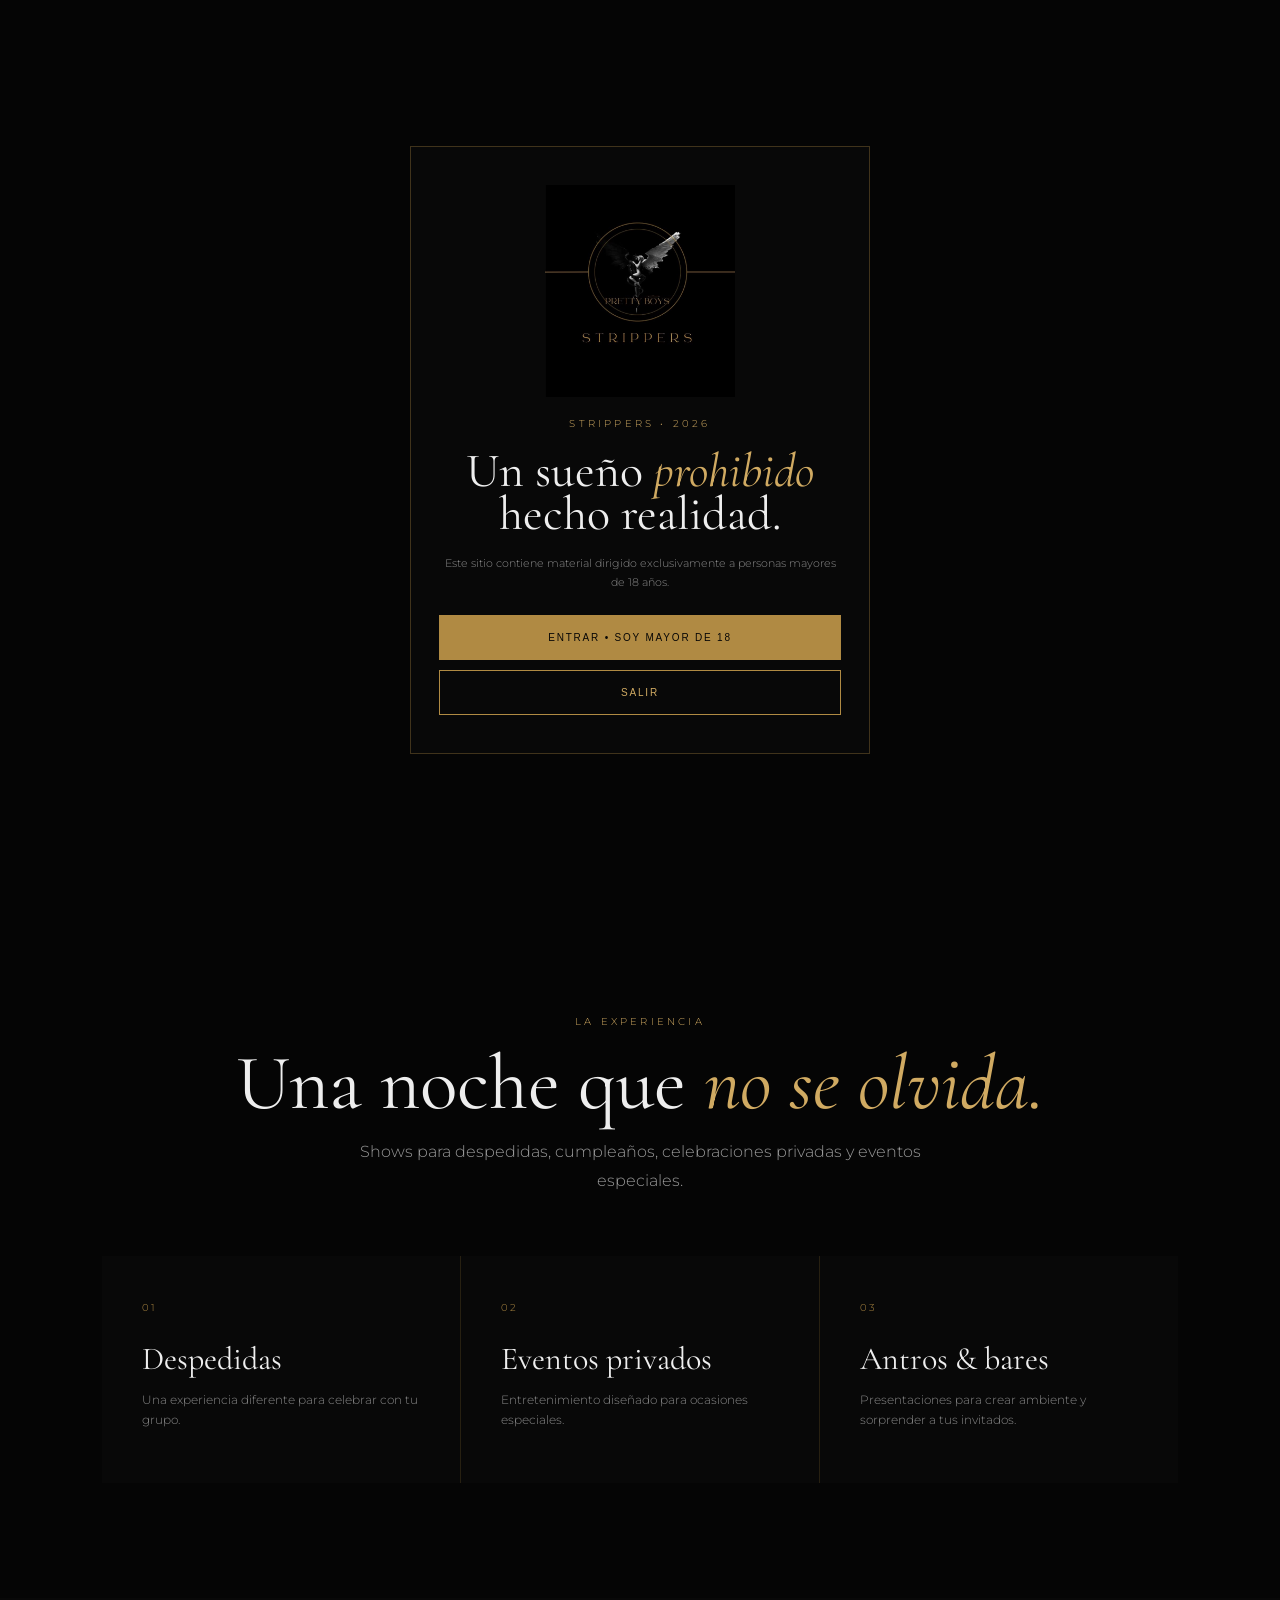
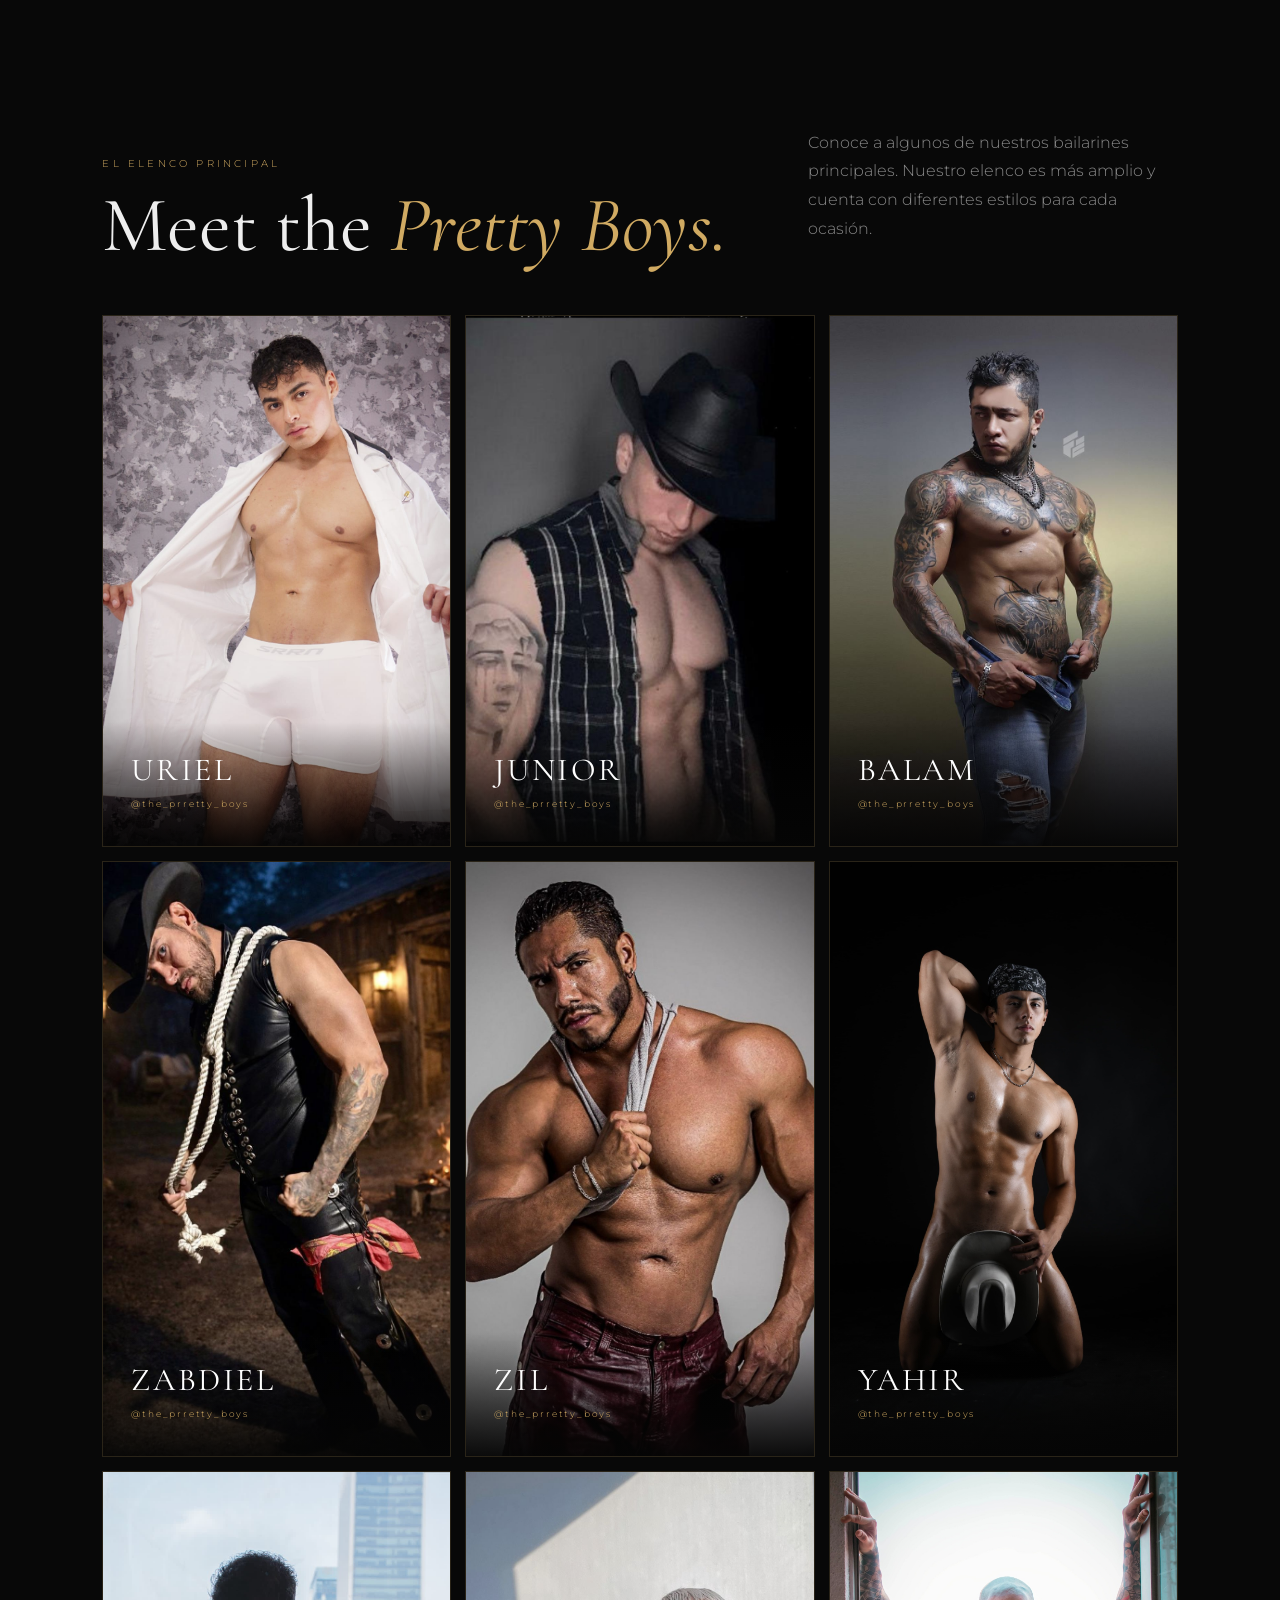
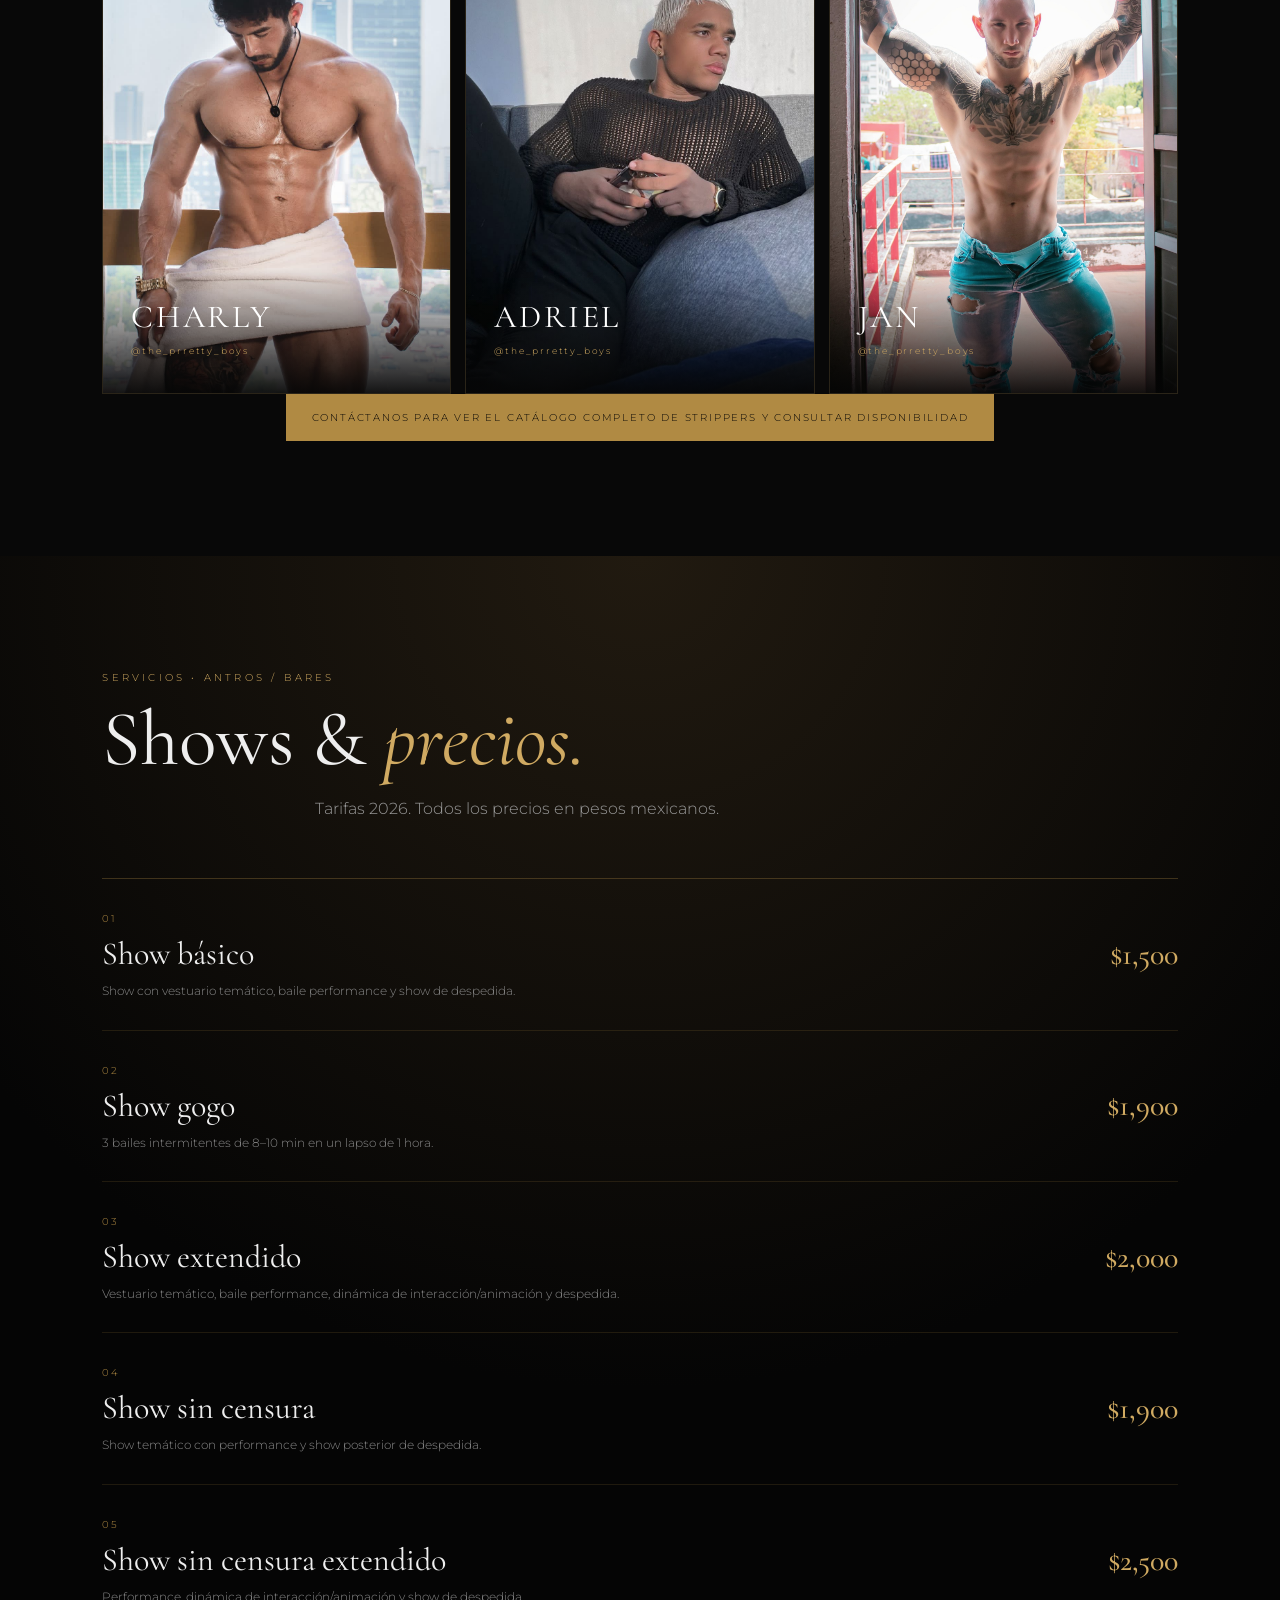
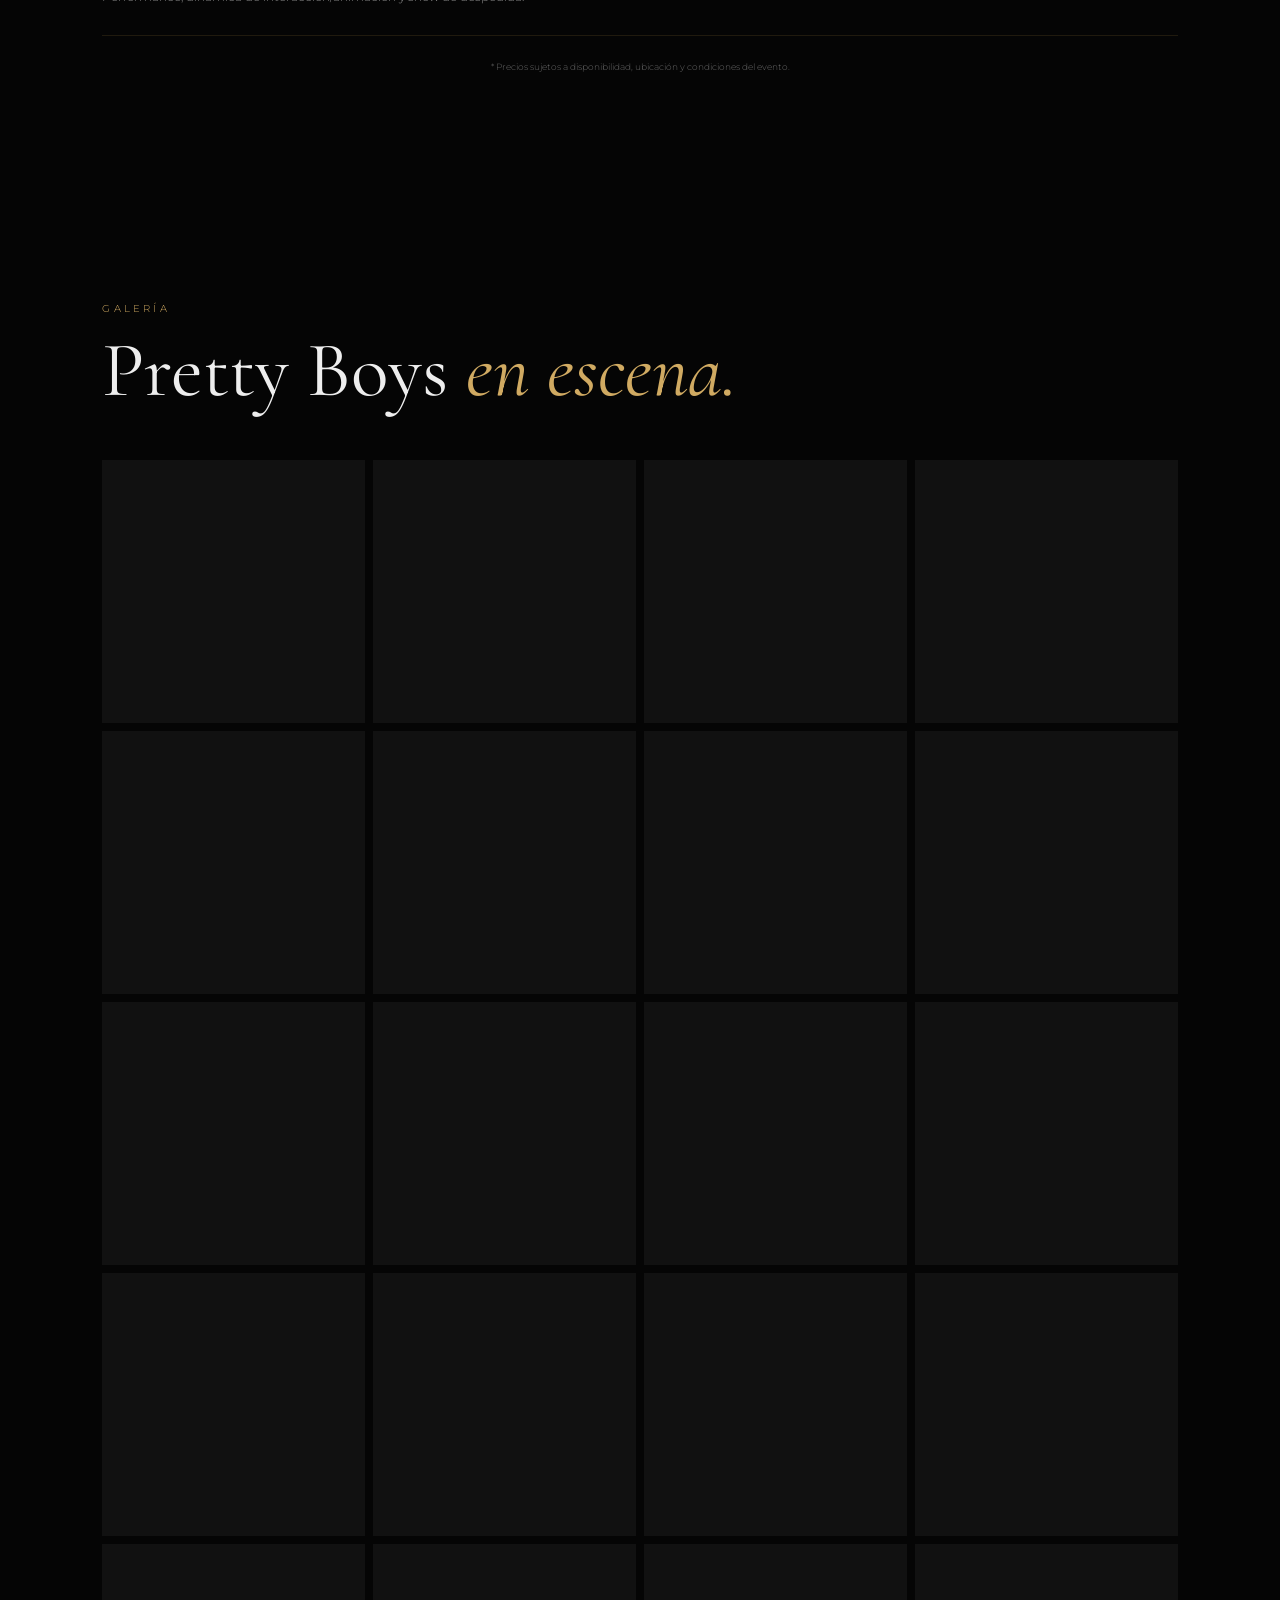
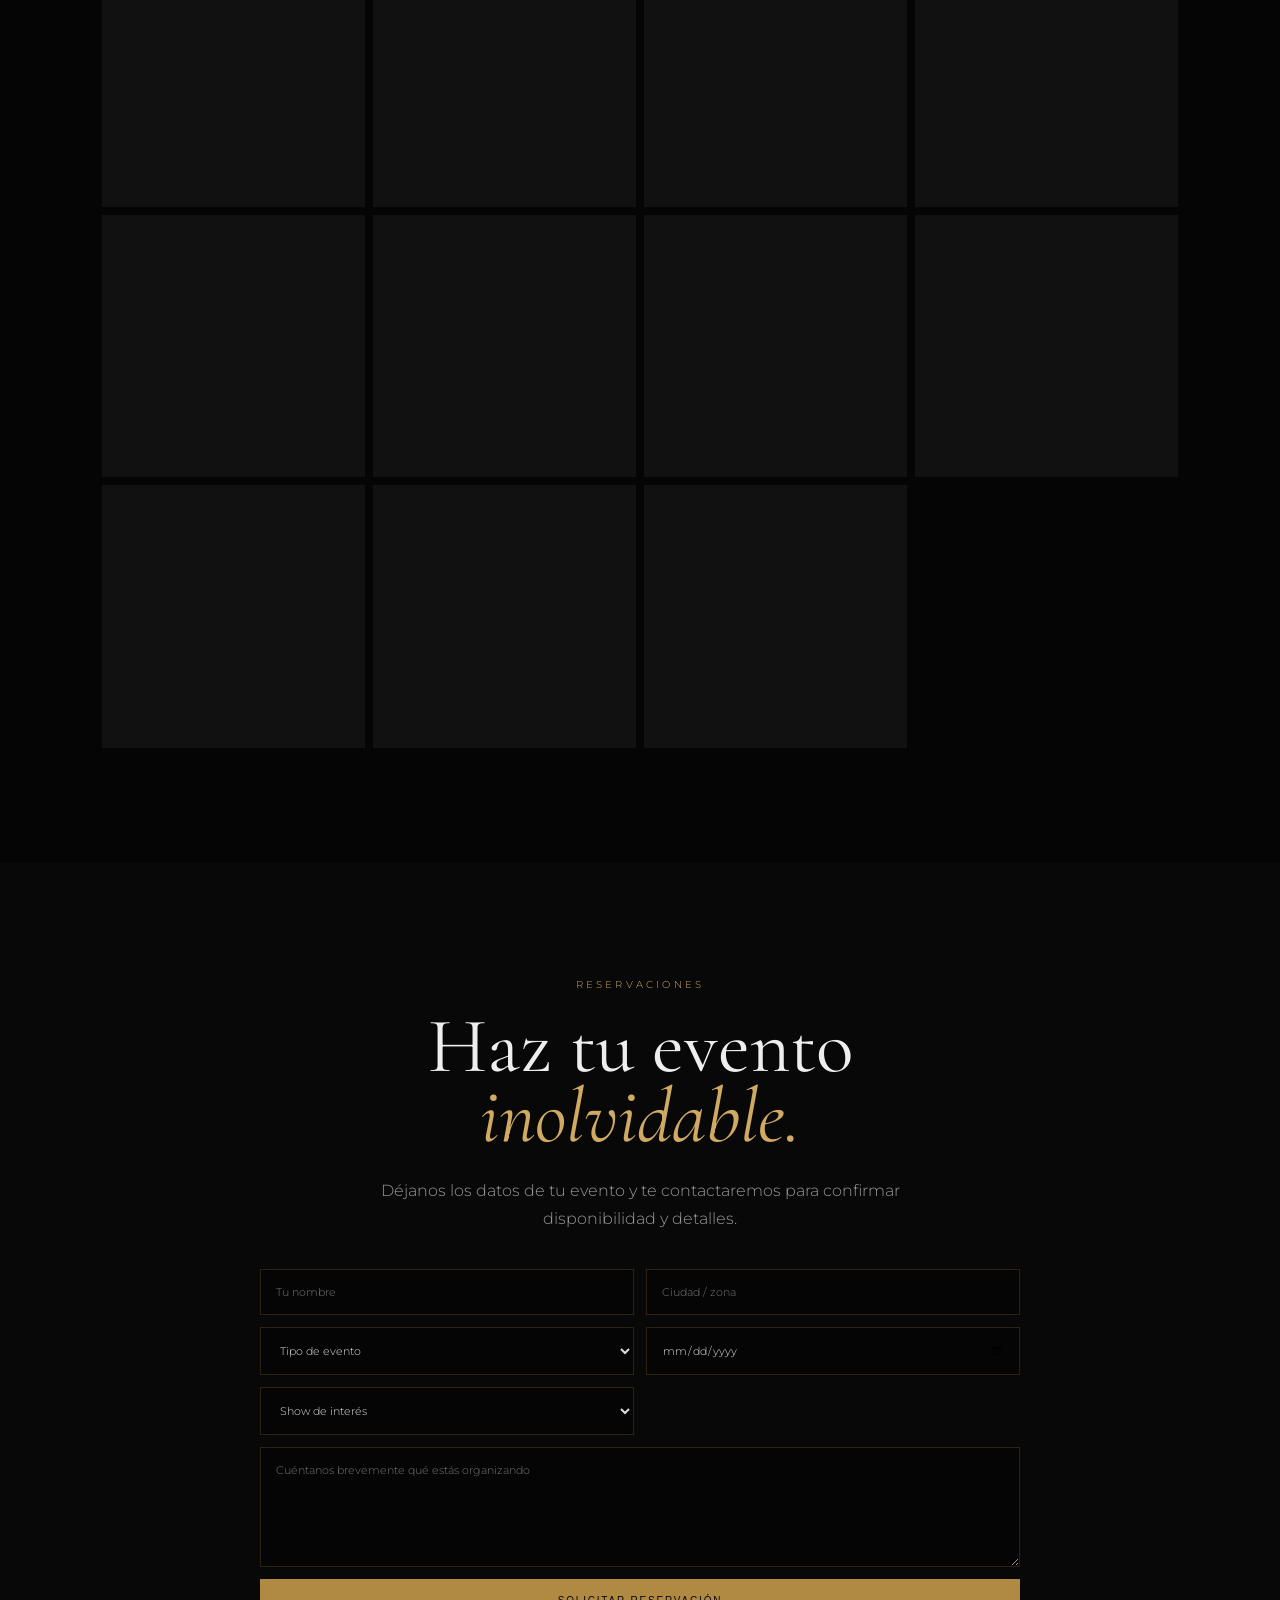
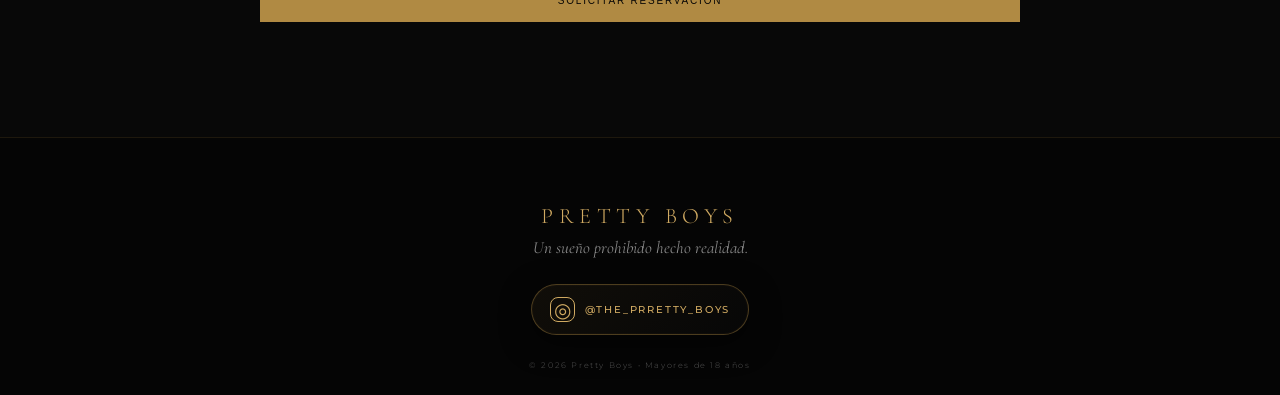
==== invitacion/index.html @ 8bb69df2 "Create dedicated WhatsApp invitation page" ====
<!doctype html>
<html lang="es">
<head>
<meta charset="utf-8">
<meta name="viewport" content="width=device-width,initial-scale=1">
<title>Pretty Boys | Estás invitado</title>
<meta name="description" content="Un sueño prohibido hecho realidad. Descubre nuestro elenco, servicios y galería.">
<meta property="og:title" content="Pretty Boys | Estás invitado">
<meta property="og:description" content="Un sueño prohibido hecho realidad. Descubre nuestro elenco, servicios y galería.">
<meta property="og:type" content="website">
<meta property="og:url" content="https://charlymedina16-ops.github.io/pretty-boys-web/invitacion/">
<meta property="og:image" content="https://charlymedina16-ops.github.io/pretty-boys-web/assets/pretty-boys-whatsapp-card-hd.jpg">
<meta property="og:image:width" content="1182">
<meta property="og:image:height" content="628">
<meta name="twitter:card" content="summary_large_image">
<meta name="twitter:title" content="Pretty Boys | Estás invitado">
<meta name="twitter:description" content="Un sueño prohibido hecho realidad.">
<meta name="twitter:image" content="https://charlymedina16-ops.github.io/pretty-boys-web/assets/pretty-boys-whatsapp-card-hd.jpg">
<meta http-equiv="refresh" content="0;url=../">
<style>
html,body{margin:0;background:#050505;color:#fff;font-family:Arial,sans-serif;text-align:center}
main{min-height:100vh;display:grid;place-items:center;padding:24px;box-sizing:border-box}
.card{max-width:900px;width:100%}.card img{width:100%;height:auto;display:block;border-radius:10px}
a{display:inline-block;margin-top:22px;padding:14px 24px;border:1px solid #c9a54a;color:#e5c66b;text-decoration:none}
</style>
</head>
<body>
<main><div class="card">
<img src="../assets/pretty-boys-whatsapp-card-hd.jpg" alt="Pretty Boys — Estás invitado">
<a href="../">ENTRAR AL SITIO</a>
</div></main>
</body>
</html>
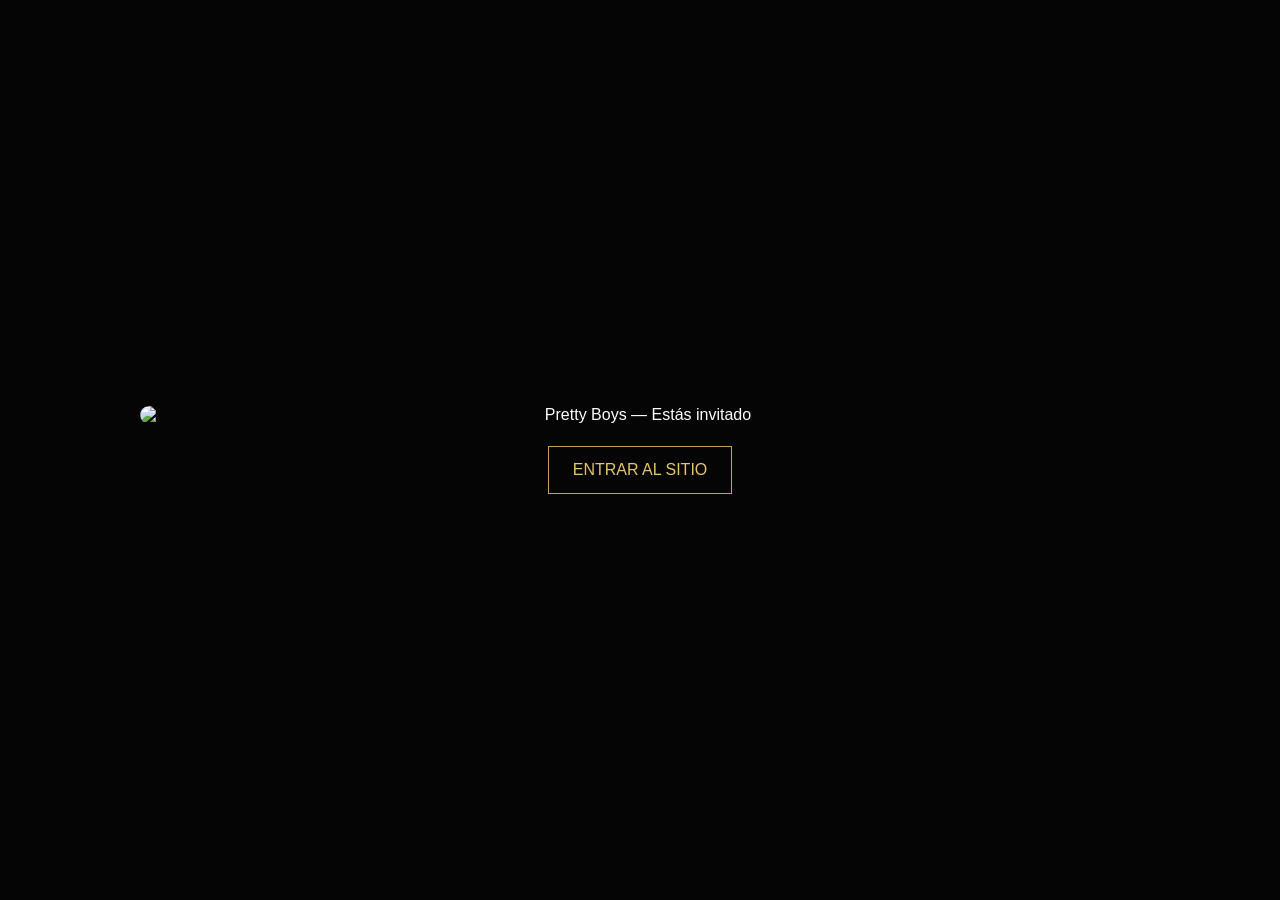
==== commit 36a25b87: "Fix invitation page preview image" ====
--- a/invitacion/index.html
+++ b/invitacion/index.html
@@ -9,25 +9,14 @@
 <meta property="og:description" content="Un sueño prohibido hecho realidad. Descubre nuestro elenco, servicios y galería.">
 <meta property="og:type" content="website">
 <meta property="og:url" content="https://charlymedina16-ops.github.io/pretty-boys-web/invitacion/">
-<meta property="og:image" content="https://charlymedina16-ops.github.io/pretty-boys-web/assets/pretty-boys-whatsapp-card-hd.jpg">
+<meta property="og:image" content="https://charlymedina16-ops.github.io/pretty-boys-web/assets/pretty-boys-invitacion.jpg">
 <meta property="og:image:width" content="1182">
 <meta property="og:image:height" content="628">
 <meta name="twitter:card" content="summary_large_image">
 <meta name="twitter:title" content="Pretty Boys | Estás invitado">
 <meta name="twitter:description" content="Un sueño prohibido hecho realidad.">
-<meta name="twitter:image" content="https://charlymedina16-ops.github.io/pretty-boys-web/assets/pretty-boys-whatsapp-card-hd.jpg">
-<meta http-equiv="refresh" content="0;url=../">
-<style>
-html,body{margin:0;background:#050505;color:#fff;font-family:Arial,sans-serif;text-align:center}
-main{min-height:100vh;display:grid;place-items:center;padding:24px;box-sizing:border-box}
-.card{max-width:900px;width:100%}.card img{width:100%;height:auto;display:block;border-radius:10px}
-a{display:inline-block;margin-top:22px;padding:14px 24px;border:1px solid #c9a54a;color:#e5c66b;text-decoration:none}
-</style>
+<meta name="twitter:image" content="https://charlymedina16-ops.github.io/pretty-boys-web/assets/pretty-boys-invitacion.jpg">
+<style>html,body{margin:0;background:#050505;color:#fff;font-family:Arial,sans-serif;text-align:center}main{min-height:100vh;display:grid;place-items:center;padding:24px;box-sizing:border-box}.card{max-width:1000px;width:100%}.card img{width:100%;height:auto;display:block;border-radius:12px}a{display:inline-block;margin-top:22px;padding:14px 24px;border:1px solid #c9a54a;color:#e5c66b;text-decoration:none}</style>
 </head>
-<body>
-<main><div class="card">
-<img src="../assets/pretty-boys-whatsapp-card-hd.jpg" alt="Pretty Boys — Estás invitado">
-<a href="../">ENTRAR AL SITIO</a>
-</div></main>
-</body>
+<body><main><div class="card"><img src="https://charlymedina16-ops.github.io/pretty-boys-web/assets/pretty-boys-invitacion.jpg" alt="Pretty Boys — Estás invitado"><a href="https://charlymedina16-ops.github.io/pretty-boys-web/">ENTRAR AL SITIO</a></div></main></body>
 </html>
